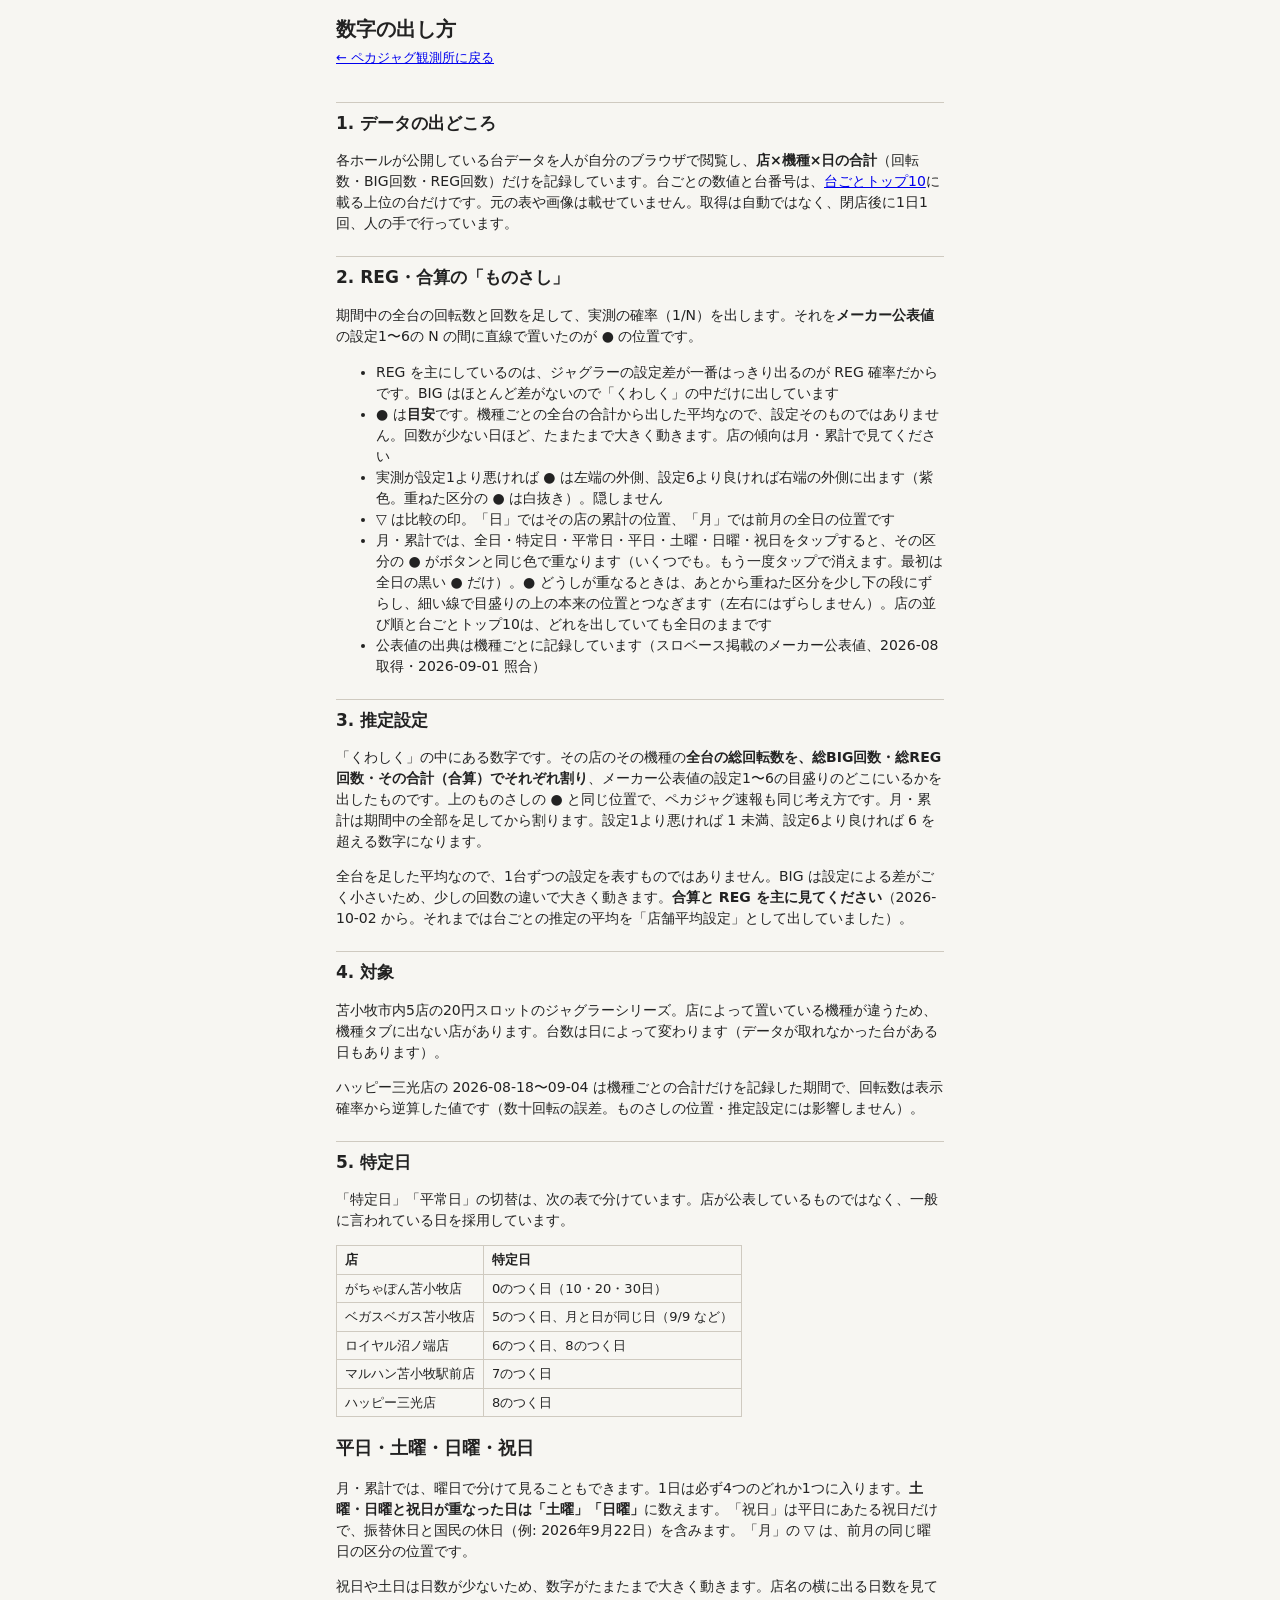
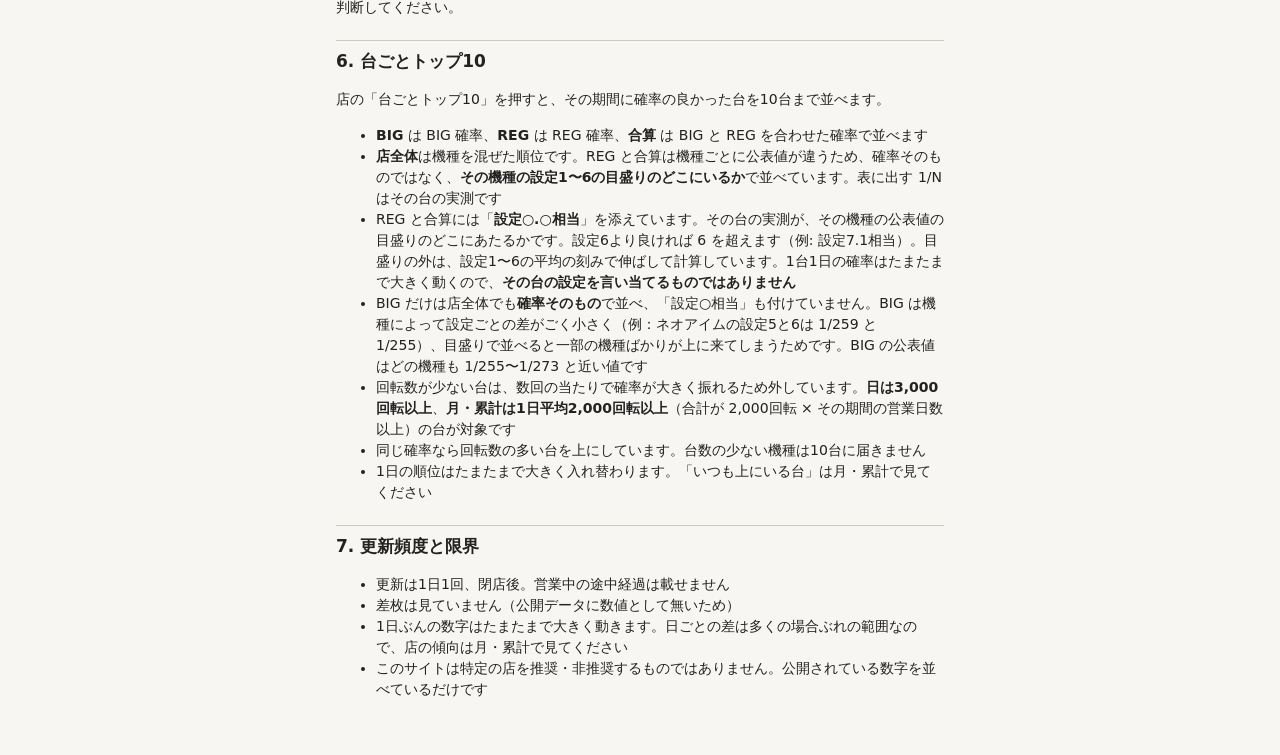
==== notes.html @ f9977263 "推定設定を全台合計の目盛りの位置に変更（店舗平均設定をやめた）・説明ページ更新 Co-Authored-By: Claude Opus 5.5 <noreply@anthropic.com>" ====
<!doctype html>
<html lang="ja">
<head>
<meta charset="utf-8">
<meta name="viewport" content="width=device-width, initial-scale=1">
<!-- ホーム画面・デスクトップに「アプリ」として置けるように（2026-09-27 アキラさんの要望）。
     アイコンを描き直したら ?v= も変える。同じURLだと iPhone が古い絵を使い続けた（2026-09-27） -->
<link rel="manifest" href="manifest.webmanifest?v=20260927peka">
<link rel="icon" href="icons/favicon.ico?v=20260927peka">
<link rel="apple-touch-icon" href="icons/apple-touch-icon.png?v=20260927peka">
<meta name="apple-mobile-web-app-capable" content="yes">
<meta name="apple-mobile-web-app-title" content="ペカジャグ">
<meta name="theme-color" content="#2b2b2b">
<title>数字の出し方 — ペカジャグ観測所</title>
<link rel="stylesheet" href="style.css?v=20260927d">
<style>
main h2{font-size:17px;margin:22px 0 6px;padding-top:8px;border-top:1px solid var(--line)}
main p,main li{font-size:14px}
main table{border-collapse:collapse;font-size:13px}
main td,main th{border:1px solid var(--line);padding:4px 8px;text-align:left}
</style>
</head>
<body>
<header class="top"><h1>数字の出し方</h1><p class="lead"><a href="index.html">← ペカジャグ観測所に戻る</a></p></header>
<main>
<h2 id="source">1. データの出どころ</h2>
<p>各ホールが公開している台データを人が自分のブラウザで閲覧し、<b>店×機種×日の合計</b>（回転数・BIG回数・REG回数）だけを記録しています。台ごとの数値と台番号は、<a href="#top10">台ごとトップ10</a>に載る上位の台だけです。元の表や画像は載せていません。取得は自動ではなく、閉店後に1日1回、人の手で行っています。</p>

<h2 id="scale">2. REG・合算の「ものさし」</h2>
<p>期間中の全台の回転数と回数を足して、実測の確率（1/N）を出します。それを<b>メーカー公表値</b>の設定1〜6の N の間に直線で置いたのが ● の位置です。</p>
<ul>
<li>REG を主にしているのは、ジャグラーの設定差が一番はっきり出るのが REG 確率だからです。BIG はほとんど差がないので「くわしく」の中だけに出しています</li>
<li>● は<b>目安</b>です。機種ごとの全台の合計から出した平均なので、設定そのものではありません。回数が少ない日ほど、たまたまで大きく動きます。店の傾向は月・累計で見てください</li>
<li>実測が設定1より悪ければ ● は左端の外側、設定6より良ければ右端の外側に出ます（紫色。重ねた区分の ● は白抜き）。隠しません</li>
<li>▽ は比較の印。「日」ではその店の累計の位置、「月」では前月の全日の位置です</li>
<li>月・累計では、全日・特定日・平常日・平日・土曜・日曜・祝日をタップすると、その区分の ● がボタンと同じ色で重なります（いくつでも。もう一度タップで消えます。最初は全日の黒い ● だけ）。● どうしが重なるときは、あとから重ねた区分を少し下の段にずらし、細い線で目盛りの上の本来の位置とつなぎます（左右にはずらしません）。店の並び順と台ごとトップ10は、どれを出していても全日のままです</li>
<li>公表値の出典は機種ごとに記録しています（スロベース掲載のメーカー公表値、2026-08 取得・2026-09-01 照合）</li>
</ul>

<h2 id="mean">3. 推定設定</h2>
<p>「くわしく」の中にある数字です。その店のその機種の<b>全台の総回転数を、総BIG回数・総REG回数・その合計（合算）でそれぞれ割り</b>、メーカー公表値の設定1〜6の目盛りのどこにいるかを出したものです。上のものさしの ● と同じ位置で、ペカジャグ速報も同じ考え方です。月・累計は期間中の全部を足してから割ります。設定1より悪ければ 1 未満、設定6より良ければ 6 を超える数字になります。</p>
<p>全台を足した平均なので、1台ずつの設定を表すものではありません。BIG は設定による差がごく小さいため、少しの回数の違いで大きく動きます。<b>合算と REG を主に見てください</b>（2026-10-02 から。それまでは台ごとの推定の平均を「店舗平均設定」として出していました）。</p>

<h2 id="target">4. 対象</h2>
<p>苫小牧市内5店の20円スロットのジャグラーシリーズ。店によって置いている機種が違うため、機種タブに出ない店があります。台数は日によって変わります（データが取れなかった台がある日もあります）。</p>
<p>ハッピー三光店の 2026-08-18〜09-04 は機種ごとの合計だけを記録した期間で、回転数は表示確率から逆算した値です（数十回転の誤差。ものさしの位置・推定設定には影響しません）。</p>

<h2 id="special">5. 特定日</h2>
<p>「特定日」「平常日」の切替は、次の表で分けています。店が公表しているものではなく、一般に言われている日を採用しています。</p>
<table>
<tr><th>店</th><th>特定日</th></tr>
<tr><td>がちゃぽん苫小牧店</td><td>0のつく日（10・20・30日）</td></tr>
<tr><td>ベガスベガス苫小牧店</td><td>5のつく日、月と日が同じ日（9/9 など）</td></tr>
<tr><td>ロイヤル沼ノ端店</td><td>6のつく日、8のつく日</td></tr>
<tr><td>マルハン苫小牧駅前店</td><td>7のつく日</td></tr>
<tr><td>ハッピー三光店</td><td>8のつく日</td></tr>
</table>

<h3 id="weekday">平日・土曜・日曜・祝日</h3>
<p>月・累計では、曜日で分けて見ることもできます。1日は必ず4つのどれか1つに入ります。<b>土曜・日曜と祝日が重なった日は「土曜」「日曜」</b>に数えます。「祝日」は平日にあたる祝日だけで、振替休日と国民の休日（例: 2026年9月22日）を含みます。「月」の ▽ は、前月の同じ曜日の区分の位置です。</p>
<p>祝日や土日は日数が少ないため、数字がたまたまで大きく動きます。店名の横に出る日数を見て判断してください。</p>

<h2 id="top10">6. 台ごとトップ10</h2>
<p>店の「台ごとトップ10」を押すと、その期間に確率の良かった台を10台まで並べます。</p>
<ul>
<li><b>BIG</b> は BIG 確率、<b>REG</b> は REG 確率、<b>合算</b> は BIG と REG を合わせた確率で並べます</li>
<li><b>店全体</b>は機種を混ぜた順位です。REG と合算は機種ごとに公表値が違うため、確率そのものではなく、<b>その機種の設定1〜6の目盛りのどこにいるか</b>で並べています。表に出す 1/N はその台の実測です</li>
<li>REG と合算には「<b>設定○.○相当</b>」を添えています。その台の実測が、その機種の公表値の目盛りのどこにあたるかです。設定6より良ければ 6 を超えます（例: 設定7.1相当）。目盛りの外は、設定1〜6の平均の刻みで伸ばして計算しています。1台1日の確率はたまたまで大きく動くので、<b>その台の設定を言い当てるものではありません</b></li>
<li>BIG だけは店全体でも<b>確率そのもの</b>で並べ、「設定○相当」も付けていません。BIG は機種によって設定ごとの差がごく小さく（例：ネオアイムの設定5と6は 1/259 と 1/255）、目盛りで並べると一部の機種ばかりが上に来てしまうためです。BIG の公表値はどの機種も 1/255〜1/273 と近い値です</li>
<li>回転数が少ない台は、数回の当たりで確率が大きく振れるため外しています。<b>日は3,000回転以上</b>、<b>月・累計は1日平均2,000回転以上</b>（合計が 2,000回転 × その期間の営業日数 以上）の台が対象です</li>
<li>同じ確率なら回転数の多い台を上にしています。台数の少ない機種は10台に届きません</li>
<li>1日の順位はたまたまで大きく入れ替わります。「いつも上にいる台」は月・累計で見てください</li>
</ul>

<h2 id="limits">7. 更新頻度と限界</h2>
<ul>
<li>更新は1日1回、閉店後。営業中の途中経過は載せません</li>
<li>差枚は見ていません（公開データに数値として無いため）</li>
<li>1日ぶんの数字はたまたまで大きく動きます。日ごとの差は多くの場合ぶれの範囲なので、店の傾向は月・累計で見てください</li>
<li>このサイトは特定の店を推奨・非推奨するものではありません。公開されている数字を並べているだけです</li>
</ul>
</main>
</body>
</html>
---- style.css ----
:root{--bg:#f7f6f2;--fg:#222;--sub:#666;--line:#cfcac0;--card:#fff;--on:#2b2b2b;--dot:#d3452b;--cmp:#555;--out:#8a2be2}
*{box-sizing:border-box}
[hidden]{display:none !important}
body{margin:0;background:var(--bg);color:var(--fg);font:15px/1.5 system-ui,-apple-system,"Segoe UI","Hiragino Sans","Noto Sans JP",sans-serif}
.top{max-width:640px;margin:0 auto;padding:14px 16px 4px}
h1{margin:0;font-size:20px}h1 small{font-size:13px;color:var(--sub);margin-left:6px}
.lead{margin:4px 0 0;font-size:13px;color:var(--sub)}
main{max-width:640px;margin:0 auto;padding:8px 16px 40px}
.seg{display:flex;gap:6px;margin:8px 0}
.seg button{flex:1;padding:8px 0;border:1px solid var(--line);background:var(--card);border-radius:8px;font-size:15px}
.seg.small button{padding:5px 0;font-size:13px}
.seg button.on{background:var(--on);color:#fff;border-color:var(--on)}
.datenav{display:flex;align-items:center;justify-content:space-between;margin:6px 0}
.datenav button{border:1px solid var(--line);background:var(--card);border-radius:8px;padding:6px 14px;font-size:15px}
.datenav button:disabled{opacity:.3}
#range{font-weight:600}
.tabs{display:flex;gap:6px;overflow-x:auto;padding:4px 0;-webkit-overflow-scrolling:touch}
.tabs button{white-space:nowrap;border:1px solid var(--line);background:var(--card);border-radius:999px;padding:5px 12px;font-size:13px}
.tabs button.on{background:var(--on);color:#fff;border-color:var(--on)}
.legend{font-size:12px;color:var(--sub);margin:6px 0}
.legend a,.q{display:inline-block;width:18px;height:18px;line-height:18px;text-align:center;border-radius:50%;background:var(--line);color:#333;text-decoration:none;font-size:12px}
.shop{background:var(--card);border:1px solid var(--line);border-radius:10px;padding:10px 12px;margin:8px 0}
.shop header{display:flex;align-items:baseline;gap:8px;margin-bottom:4px}
.shop header b{font-size:16px}.shop header span{font-size:12px;color:var(--sub)}
.shop header em{font-style:normal;font-size:12px;color:#b8860b}
.line{display:grid;grid-template-columns:34px 1fr 62px;align-items:center;gap:6px}
.lbl{font-size:12px;color:var(--sub)}.val{font-size:13px;text-align:right;font-variant-numeric:tabular-nums}
.scale{width:100%;height:30px;display:block}.scale.tall{height:44px}
.tether{stroke:var(--c);stroke-width:1.2}
.axis{stroke:#999;stroke-width:1}.tick{stroke:#bbb;stroke-width:1}.tl{font-size:8px;fill:#999;text-anchor:middle}
.dot{fill:var(--c-all)}.dot.out{fill:var(--out)}
.cmp{fill:var(--cmp)}.none{font-size:9px;fill:#aaa;text-anchor:middle}
details{margin-top:4px;font-size:12px;color:var(--sub)}summary{cursor:pointer}
details table{border-collapse:collapse;margin-top:4px}details td{padding:1px 8px 1px 0}
details .cnt{margin:2px 0 4px;font-variant-numeric:tabular-nums}
details .cnt th{font-weight:400;font-size:11px;text-align:right;padding:0 0 0 18px}
details .cnt td{text-align:right;padding:0 0 0 18px;color:var(--fg)}
details .cnt th:first-child,details .cnt td:first-child{padding-left:0}
.sticky{position:fixed;top:0;left:0;right:0;z-index:10;display:block;width:100%;margin:0;border:0;border-bottom:1px solid var(--line);
  background:rgba(247,246,242,.93);-webkit-backdrop-filter:blur(6px);backdrop-filter:blur(6px);
  padding:6px 16px;padding-top:calc(6px + env(safe-area-inset-top));font:inherit;font-size:12px;color:var(--fg);text-align:left;cursor:pointer}
.sticky>span{display:block;max-width:608px;margin:0 auto;white-space:nowrap;overflow:hidden;text-overflow:ellipsis}
.sticky i{font-style:normal;color:var(--line);margin:0 4px}
.sticky [class^="c-"]{color:var(--c);font-weight:600}
.shop.absent{opacity:.55;padding:8px 12px}
.shop.absent header{margin:0}.shop.absent p{margin:2px 0 0;font-size:12px;color:var(--sub)}
.top10 summary{font-weight:600;color:var(--fg)}
.top10 .seg{margin:6px 0}
.pills{display:flex;flex-wrap:wrap;gap:6px;margin:6px 0}
.pills button{border:1px solid var(--line);background:var(--card);border-radius:999px;padding:4px 10px;font-size:12px;color:var(--fg)}
.pills button.on{background:var(--on);color:#fff;border-color:var(--on)}
.toptable{width:100%;border-collapse:collapse;font-size:13px;color:var(--fg);font-variant-numeric:tabular-nums}
.toptable tr{border-bottom:1px solid #eee}
.toptable td{padding:4px 4px 4px 0;white-space:nowrap}
.toptable .rk{color:var(--sub);width:34px}
.toptable .no{font-weight:600}.toptable .no small{display:block;font-weight:400;font-size:10px;color:var(--sub)}
.toptable .rt,.toptable .gm{text-align:right}
.toptable .rt small{display:block;font-size:10px;color:var(--dot)}
.toptable .br{text-align:right;font-size:11px;color:var(--sub)}
.cond{font-size:11px;color:var(--sub);margin:6px 0 0}
/* 区分の色。ボタンの文字・重ねる ● ・下の数字で同じ色を使う。紫は目盛りの外なので使わない */
:root{--c-all:#222;--c-special:#d3452b;--c-normal:#1f6fd6;--c-weekday:#8a6a2f;--c-sat:#0f9fb0;--c-sun:#e8890c;--c-holiday:#e0569b}
.c-all{--c:var(--c-all)}.c-special,#split [data-v=special]{--c:var(--c-special)}.c-normal,#split [data-v=normal]{--c:var(--c-normal)}
.c-weekday,#split [data-v=weekday]{--c:var(--c-weekday)}.c-sat,#split [data-v=sat]{--c:var(--c-sat)}
.c-sun,#split [data-v=sun]{--c:var(--c-sun)}.c-holiday,#split [data-v=holiday]{--c:var(--c-holiday)}
#split [data-v=all]{--c:var(--c-all)}
#split button{color:var(--c);font-weight:600}
#split button.on{background:var(--c);border-color:var(--c);color:#fff}
.legend .c-all{color:var(--c-all);font-weight:600}
.hint{font-size:11px;color:var(--sub);margin:0 0 4px}
.ov{fill:var(--c);stroke:#fff;stroke-width:1.5}.ov.out{fill:#fff;stroke:var(--c);stroke-width:2}
.dot{stroke:#fff;stroke-width:1.5}
.ovl{border-collapse:collapse;font-size:12px;margin:2px 0 0 40px;font-variant-numeric:tabular-nums;color:var(--fg)}
.ovl td{padding:0 10px 0 0;white-space:nowrap}.ovl .k{color:var(--c);font-weight:600}
.foot{font-size:12px;color:var(--sub);margin-top:16px}
.empty{color:var(--sub);text-align:center;padding:24px 0}
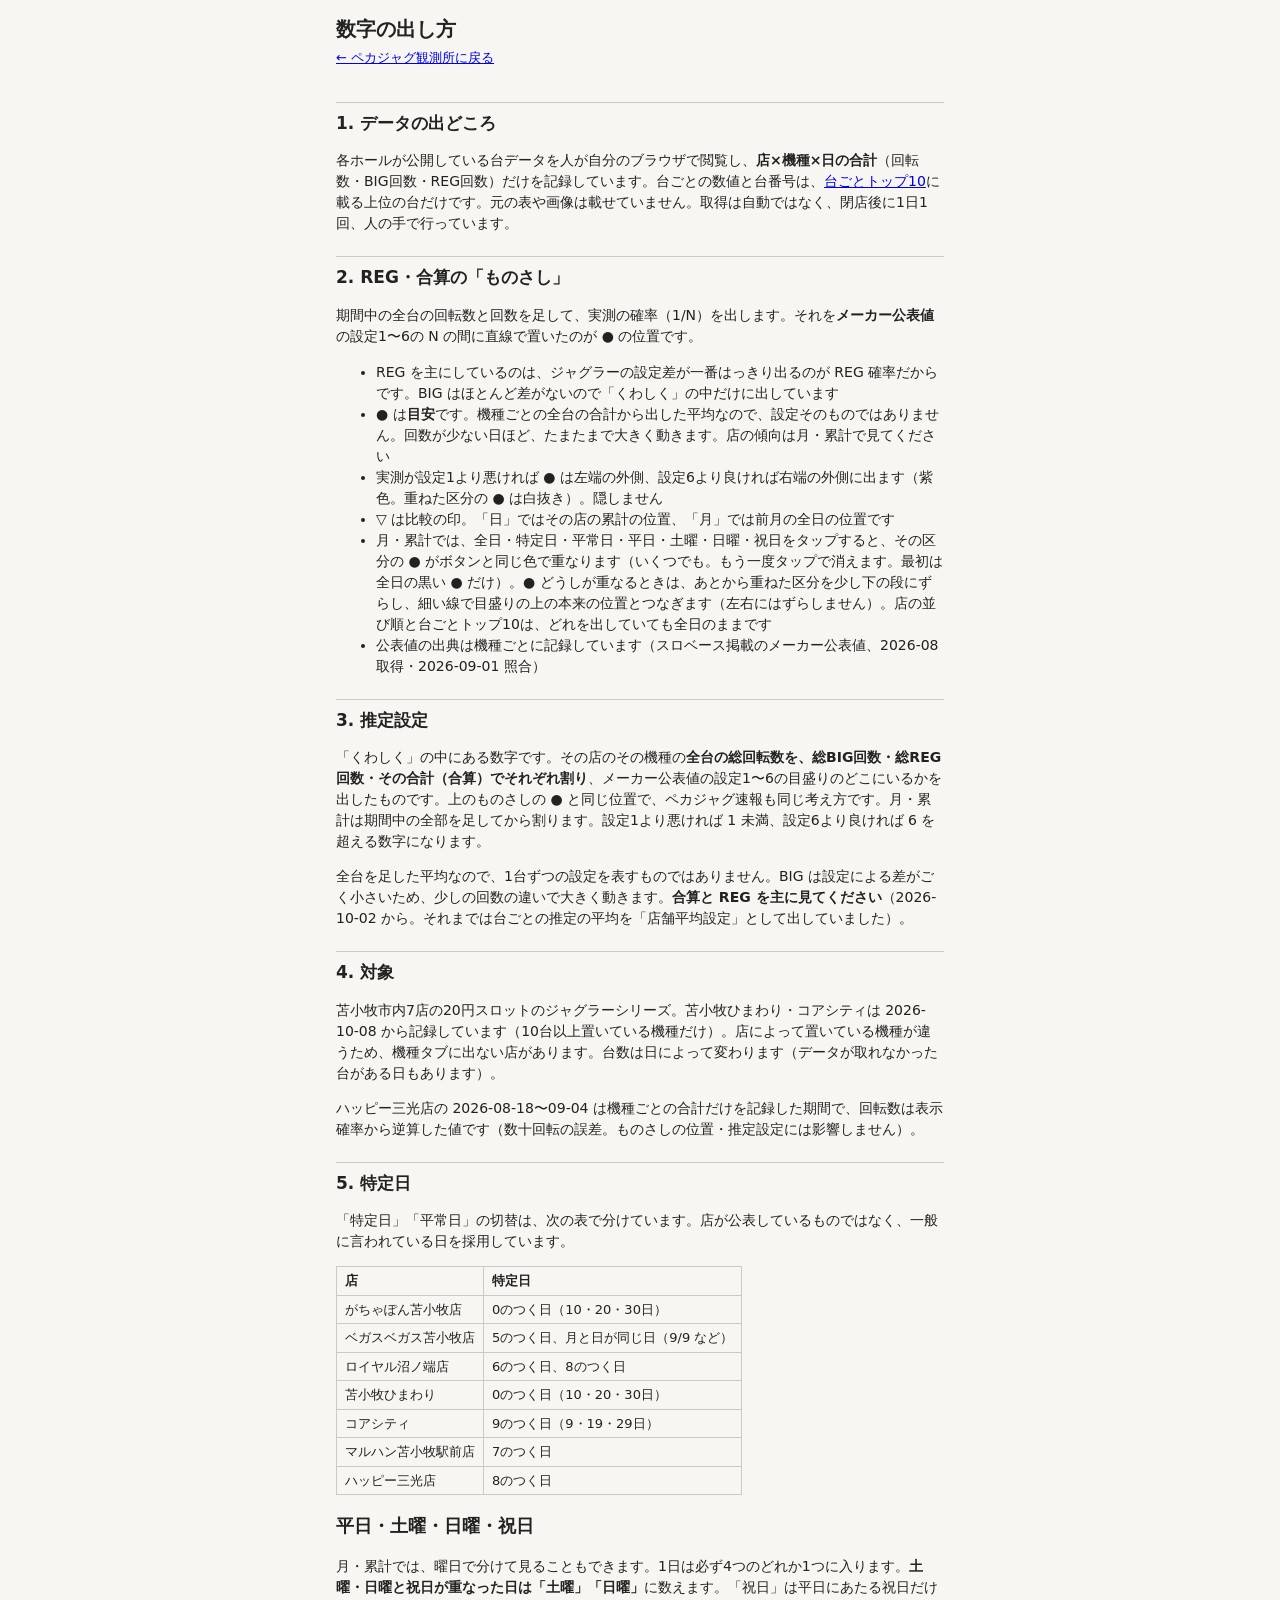
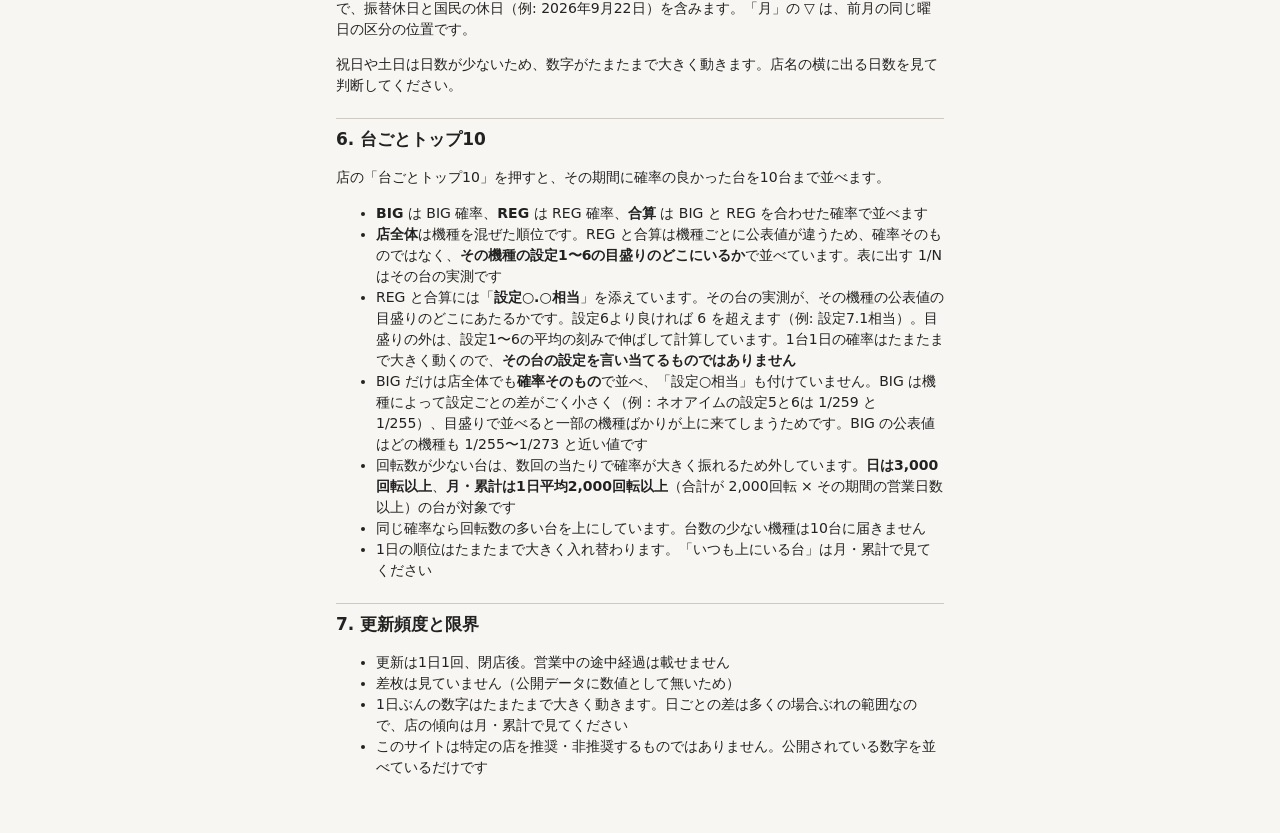
==== commit 53a3e3df: "データ更新 2026-10-09 06:43" ====
--- a/notes.html
+++ b/notes.html
@@ -42,7 +42,7 @@
 <p>全台を足した平均なので、1台ずつの設定を表すものではありません。BIG は設定による差がごく小さいため、少しの回数の違いで大きく動きます。<b>合算と REG を主に見てください</b>（2026-10-02 から。それまでは台ごとの推定の平均を「店舗平均設定」として出していました）。</p>
 
 <h2 id="target">4. 対象</h2>
-<p>苫小牧市内5店の20円スロットのジャグラーシリーズ。店によって置いている機種が違うため、機種タブに出ない店があります。台数は日によって変わります（データが取れなかった台がある日もあります）。</p>
+<p>苫小牧市内7店の20円スロットのジャグラーシリーズ。苫小牧ひまわり・コアシティは 2026-10-08 から記録しています（10台以上置いている機種だけ）。店によって置いている機種が違うため、機種タブに出ない店があります。台数は日によって変わります（データが取れなかった台がある日もあります）。</p>
 <p>ハッピー三光店の 2026-08-18〜09-04 は機種ごとの合計だけを記録した期間で、回転数は表示確率から逆算した値です（数十回転の誤差。ものさしの位置・推定設定には影響しません）。</p>
 
 <h2 id="special">5. 特定日</h2>
@@ -52,6 +52,8 @@
 <tr><td>がちゃぽん苫小牧店</td><td>0のつく日（10・20・30日）</td></tr>
 <tr><td>ベガスベガス苫小牧店</td><td>5のつく日、月と日が同じ日（9/9 など）</td></tr>
 <tr><td>ロイヤル沼ノ端店</td><td>6のつく日、8のつく日</td></tr>
+<tr><td>苫小牧ひまわり</td><td>0のつく日（10・20・30日）</td></tr>
+<tr><td>コアシティ</td><td>9のつく日（9・19・29日）</td></tr>
 <tr><td>マルハン苫小牧駅前店</td><td>7のつく日</td></tr>
 <tr><td>ハッピー三光店</td><td>8のつく日</td></tr>
 </table>
--- a/style.css
+++ b/style.css
@@ -74,3 +74,17 @@
 .ovl td{padding:0 10px 0 0;white-space:nowrap}.ovl .k{color:var(--c);font-weight:600}
 .foot{font-size:12px;color:var(--sub);margin-top:16px}
 .empty{color:var(--sub);text-align:center;padding:24px 0}
+/* 店×機種の一覧（2026-10-08） */
+.grid{width:100%;border-collapse:collapse;table-layout:fixed;background:var(--card);font-variant-numeric:tabular-nums;margin-top:4px}
+.grid th,.grid td{border:1px solid var(--line);text-align:center;padding:7px 1px;font-size:13px}
+.grid th{font-weight:400;font-size:10px;line-height:1.25;color:var(--sub);word-break:break-all}
+.grid th.sh{width:68px;text-align:left;padding-left:5px;font-size:12px;color:var(--fg);font-weight:600}
+.grid th.sh em{font-style:normal;color:#b8860b;margin-left:2px}
+.grid td.cell{cursor:pointer;font-weight:600}
+.grid td.nodata{color:#aaa;font-weight:400}
+.grid td.na{color:#ccc;background:#faf9f6}
+.grid td.pick{outline:3px solid var(--on);outline-offset:-3px}
+.grid tr.absent th{opacity:.5}
+.gridnote{font-size:11px;color:var(--sub);margin:6px 0}
+.pickhead{margin:12px 0 -4px;font-size:13px;font-weight:600}
+.allshops{display:block;width:100%;margin:4px 0 8px;padding:8px;border:1px solid var(--line);background:var(--card);border-radius:8px;font-size:13px;color:var(--fg)}
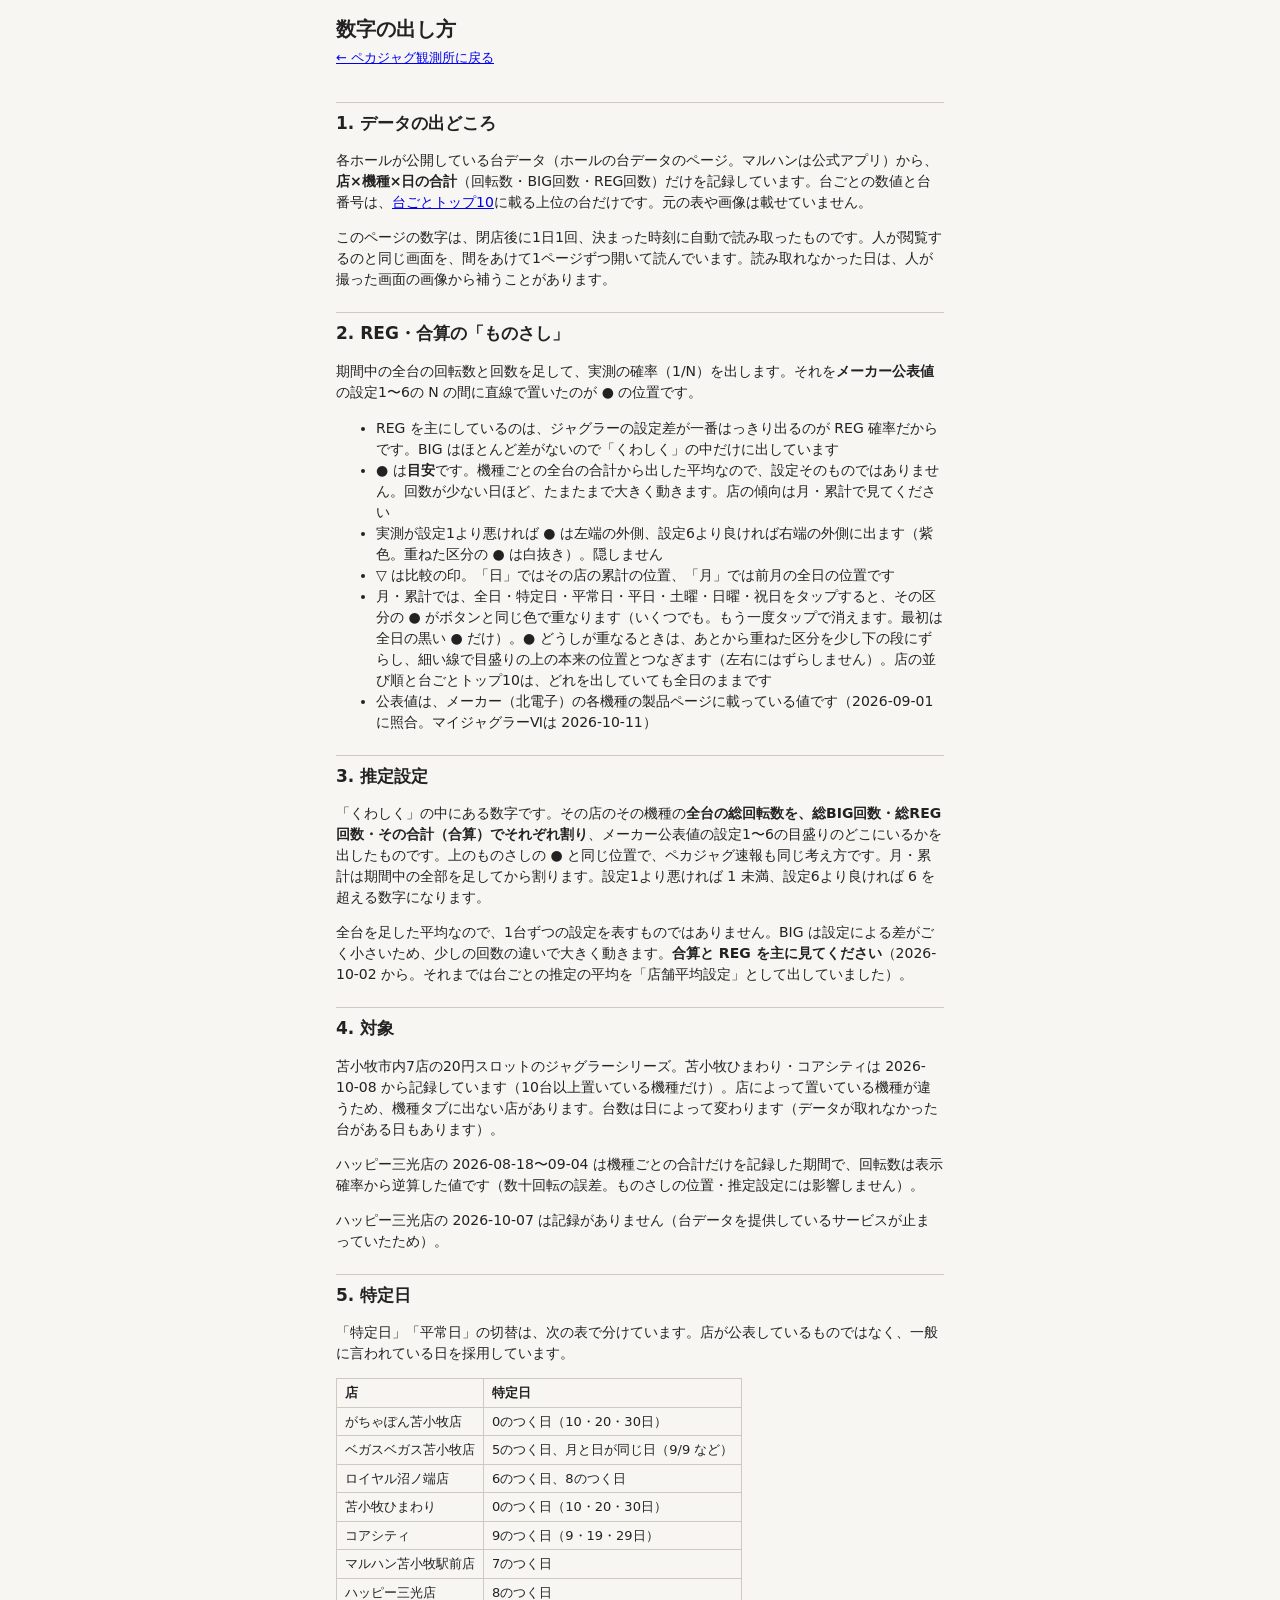
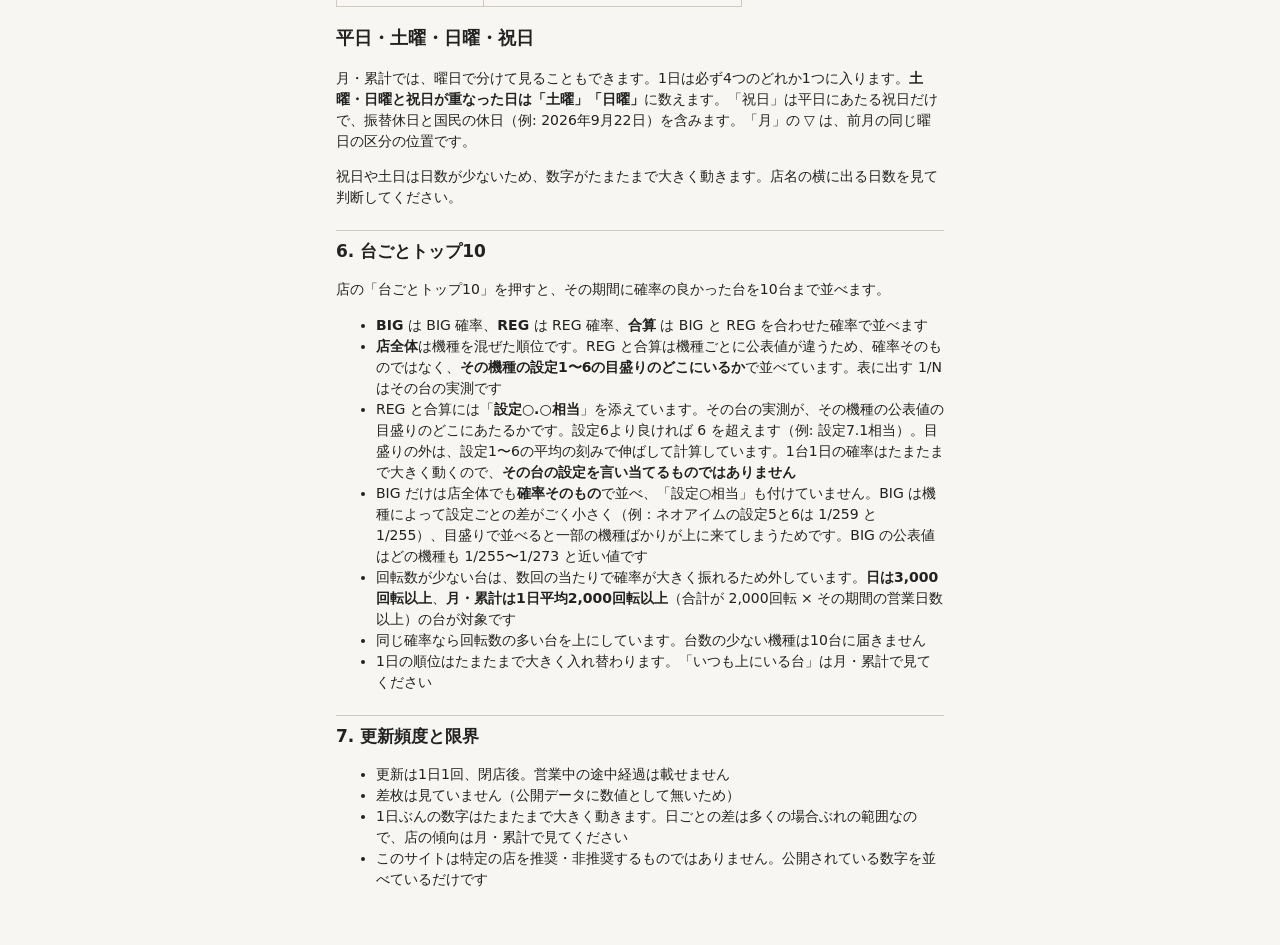
==== commit fbdcb72c: "注記の文面を今の実態に合わせる - データの取り方: 「人の手で」をやめ、閉店後に1日1回自動で読み取っていること・画像で補うことがあることを書く - 公表値の出典: スロベース → 北電子の製品ペー" ====
--- a/notes.html
+++ b/notes.html
@@ -2,6 +2,10 @@
 <html lang="ja">
 <head>
 <meta charset="utf-8">
+<!-- CSP: このサイト自身のファイル以外は読み込ませず、ページに直接書いたスクリプト・見た目の指定も動かさない。
+     知らない人にも公開するので、万一どこかに穴があっても見る人の端末で外の命令が動かないように（2026-10-11 アキラさん）。
+     ほかの <meta>・<link> より前に置く（後ろに置くと、それより前に読んだものには効かない）。index.html と同じ内容にそろえる -->
+<meta http-equiv="Content-Security-Policy" content="default-src 'none'; script-src 'self'; style-src 'self'; img-src 'self'; connect-src 'self'; manifest-src 'self'; base-uri 'none'; form-action 'none'">
 <meta name="viewport" content="width=device-width, initial-scale=1">
 <!-- ホーム画面・デスクトップに「アプリ」として置けるように（2026-09-27 アキラさんの要望）。
      アイコンを描き直したら ?v= も変える。同じURLだと iPhone が古い絵を使い続けた（2026-09-27） -->
@@ -12,19 +16,14 @@
 <meta name="apple-mobile-web-app-title" content="ペカジャグ">
 <meta name="theme-color" content="#2b2b2b">
 <title>数字の出し方 — ペカジャグ観測所</title>
-<link rel="stylesheet" href="style.css?v=20260927d">
-<style>
-main h2{font-size:17px;margin:22px 0 6px;padding-top:8px;border-top:1px solid var(--line)}
-main p,main li{font-size:14px}
-main table{border-collapse:collapse;font-size:13px}
-main td,main th{border:1px solid var(--line);padding:4px 8px;text-align:left}
-</style>
+<link rel="stylesheet" href="style.css?v=20261011a">
 </head>
 <body>
 <header class="top"><h1>数字の出し方</h1><p class="lead"><a href="index.html">← ペカジャグ観測所に戻る</a></p></header>
-<main>
+<main class="notes">
 <h2 id="source">1. データの出どころ</h2>
-<p>各ホールが公開している台データを人が自分のブラウザで閲覧し、<b>店×機種×日の合計</b>（回転数・BIG回数・REG回数）だけを記録しています。台ごとの数値と台番号は、<a href="#top10">台ごとトップ10</a>に載る上位の台だけです。元の表や画像は載せていません。取得は自動ではなく、閉店後に1日1回、人の手で行っています。</p>
+<p>各ホールが公開している台データ（ホールの台データのページ。マルハンは公式アプリ）から、<b>店×機種×日の合計</b>（回転数・BIG回数・REG回数）だけを記録しています。台ごとの数値と台番号は、<a href="#top10">台ごとトップ10</a>に載る上位の台だけです。元の表や画像は載せていません。</p>
+<p>このページの数字は、閉店後に1日1回、決まった時刻に自動で読み取ったものです。人が閲覧するのと同じ画面を、間をあけて1ページずつ開いて読んでいます。読み取れなかった日は、人が撮った画面の画像から補うことがあります。</p>
 
 <h2 id="scale">2. REG・合算の「ものさし」</h2>
 <p>期間中の全台の回転数と回数を足して、実測の確率（1/N）を出します。それを<b>メーカー公表値</b>の設定1〜6の N の間に直線で置いたのが ● の位置です。</p>
@@ -34,7 +33,7 @@
 <li>実測が設定1より悪ければ ● は左端の外側、設定6より良ければ右端の外側に出ます（紫色。重ねた区分の ● は白抜き）。隠しません</li>
 <li>▽ は比較の印。「日」ではその店の累計の位置、「月」では前月の全日の位置です</li>
 <li>月・累計では、全日・特定日・平常日・平日・土曜・日曜・祝日をタップすると、その区分の ● がボタンと同じ色で重なります（いくつでも。もう一度タップで消えます。最初は全日の黒い ● だけ）。● どうしが重なるときは、あとから重ねた区分を少し下の段にずらし、細い線で目盛りの上の本来の位置とつなぎます（左右にはずらしません）。店の並び順と台ごとトップ10は、どれを出していても全日のままです</li>
-<li>公表値の出典は機種ごとに記録しています（スロベース掲載のメーカー公表値、2026-08 取得・2026-09-01 照合）</li>
+<li>公表値は、メーカー（北電子）の各機種の製品ページに載っている値です（2026-09-01 に照合。マイジャグラーⅥは 2026-10-11）</li>
 </ul>
 
 <h2 id="mean">3. 推定設定</h2>
@@ -44,6 +43,7 @@
 <h2 id="target">4. 対象</h2>
 <p>苫小牧市内7店の20円スロットのジャグラーシリーズ。苫小牧ひまわり・コアシティは 2026-10-08 から記録しています（10台以上置いている機種だけ）。店によって置いている機種が違うため、機種タブに出ない店があります。台数は日によって変わります（データが取れなかった台がある日もあります）。</p>
 <p>ハッピー三光店の 2026-08-18〜09-04 は機種ごとの合計だけを記録した期間で、回転数は表示確率から逆算した値です（数十回転の誤差。ものさしの位置・推定設定には影響しません）。</p>
+<p>ハッピー三光店の 2026-10-07 は記録がありません（台データを提供しているサービスが止まっていたため）。</p>
 
 <h2 id="special">5. 特定日</h2>
 <p>「特定日」「平常日」の切替は、次の表で分けています。店が公表しているものではなく、一般に言われている日を採用しています。</p>
--- a/style.css
+++ b/style.css
@@ -88,3 +88,9 @@
 .gridnote{font-size:11px;color:var(--sub);margin:6px 0}
 .pickhead{margin:12px 0 -4px;font-size:13px;font-weight:600}
 .allshops{display:block;width:100%;margin:4px 0 8px;padding:8px;border:1px solid var(--line);background:var(--card);border-radius:8px;font-size:13px;color:var(--fg)}
+/* 注記ページだけの見た目。ページの中の <style> は CSP で止めるのでここに置く（2026-10-11）。
+   :where で包むのは、元の「main h2」などと同じ強さのままにして、ほかの指定との勝ち負けを変えないため */
+main:where(.notes) h2{font-size:17px;margin:22px 0 6px;padding-top:8px;border-top:1px solid var(--line)}
+main:where(.notes) p,main:where(.notes) li{font-size:14px}
+main:where(.notes) table{border-collapse:collapse;font-size:13px}
+main:where(.notes) td,main:where(.notes) th{border:1px solid var(--line);padding:4px 8px;text-align:left}
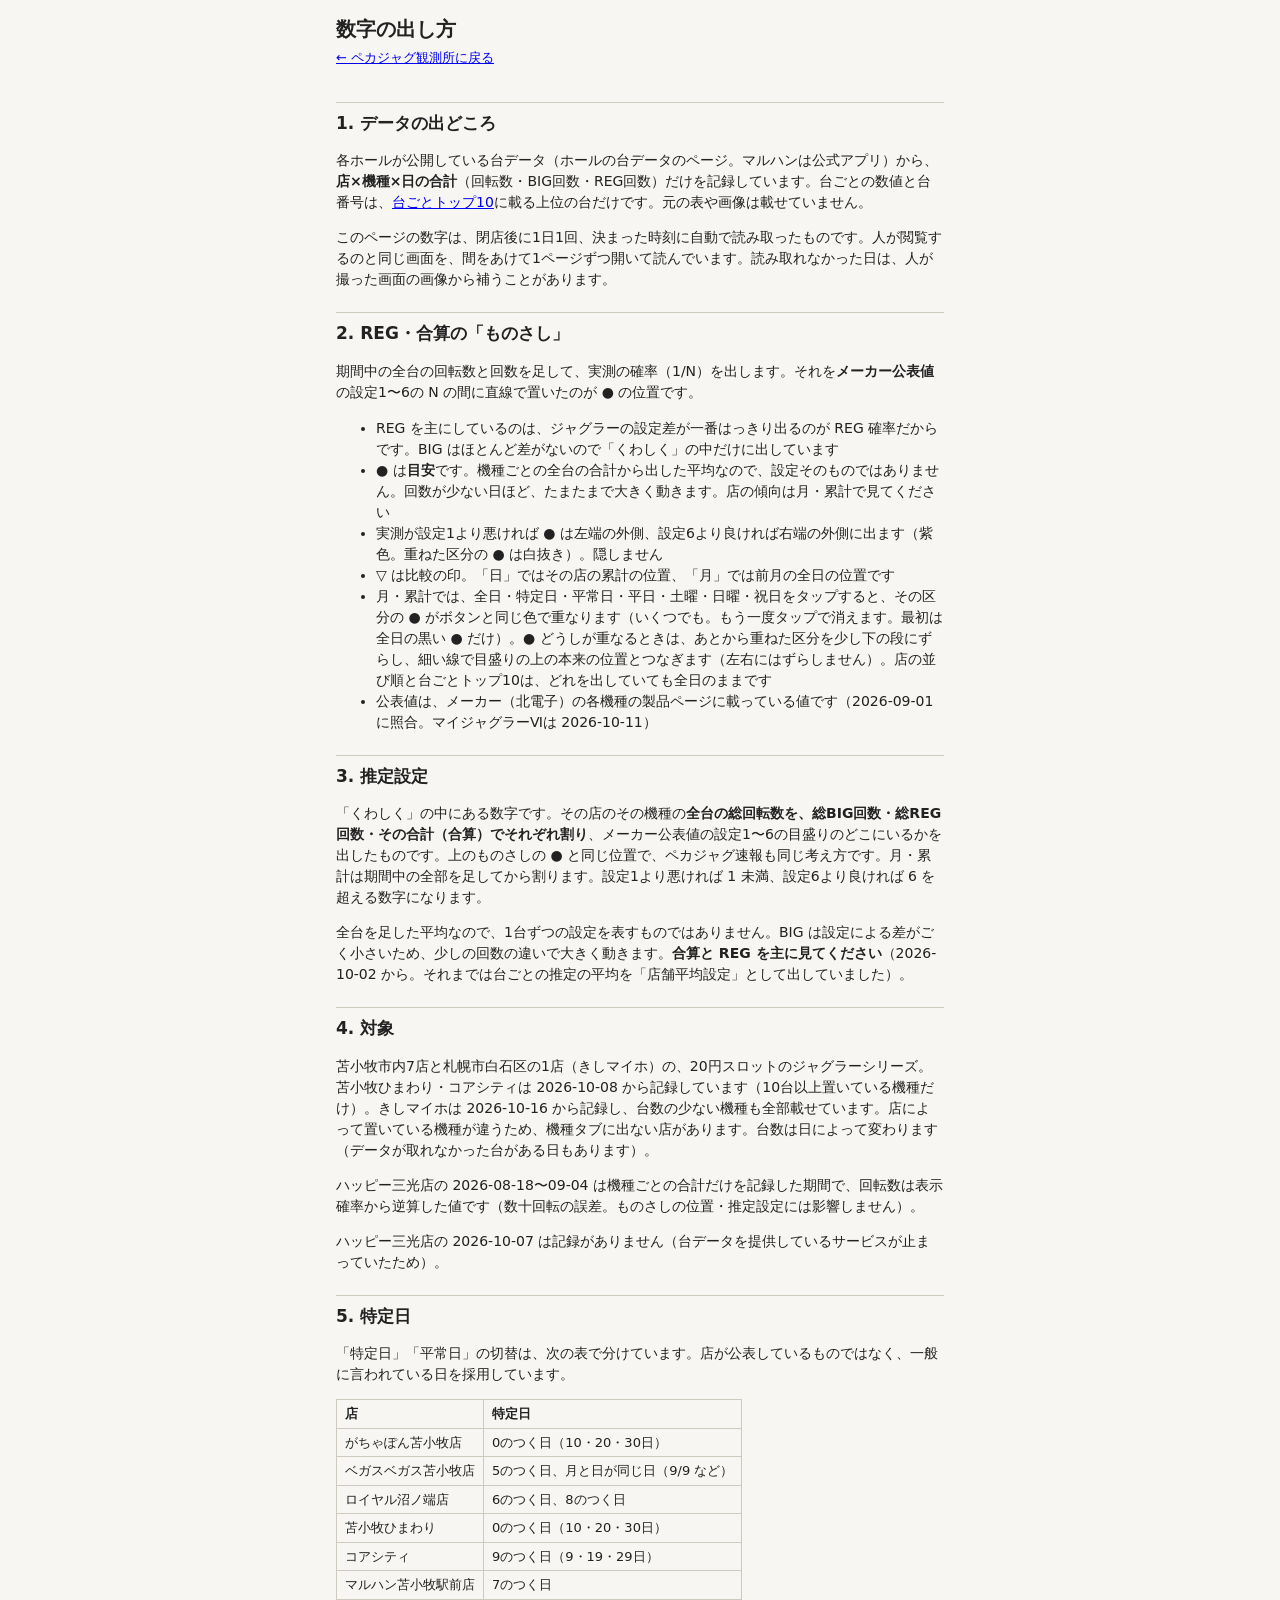
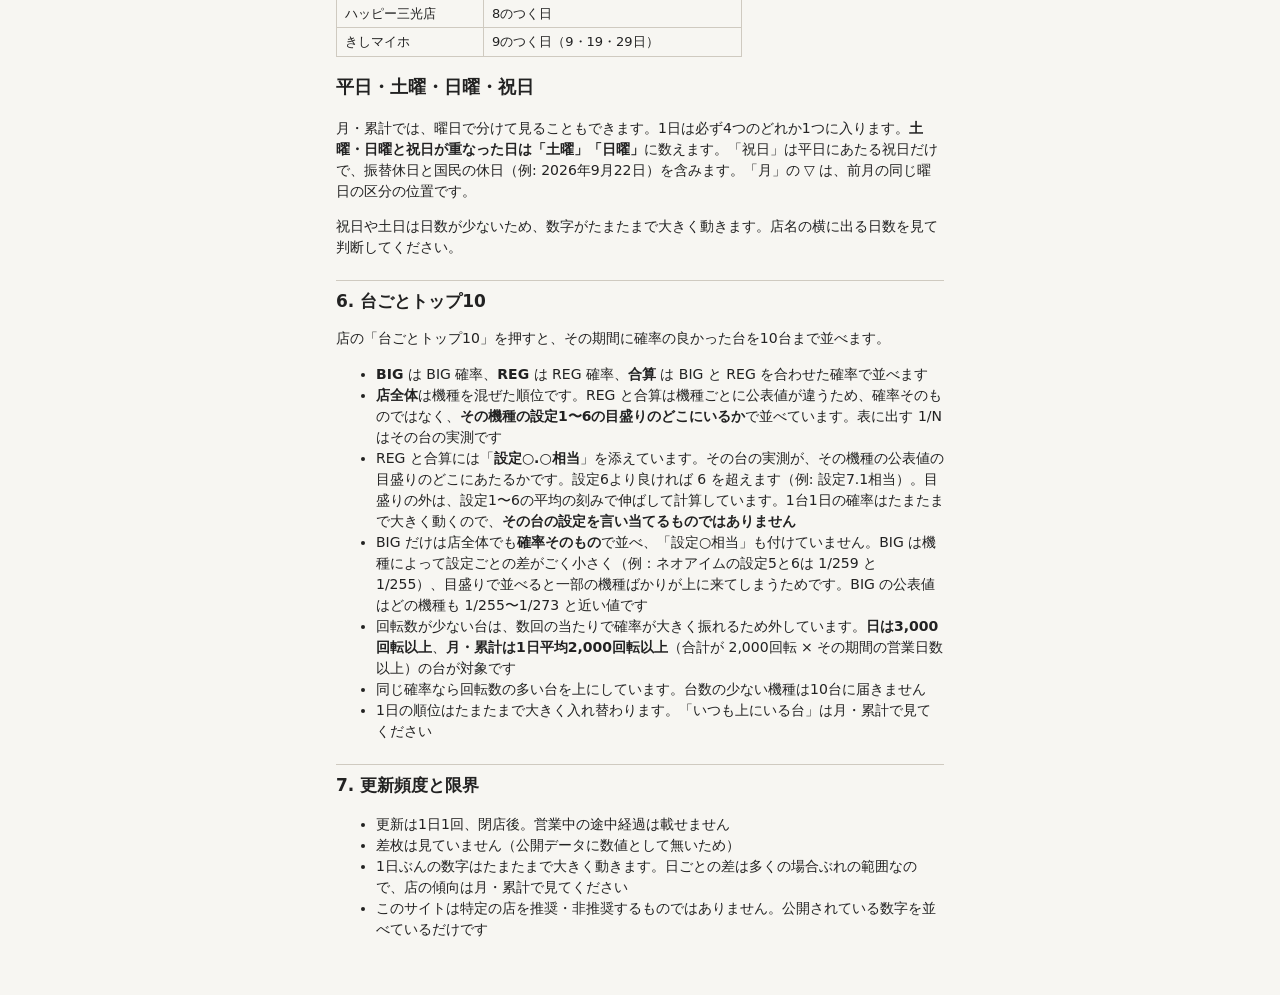
==== commit a507a1a0: "データ更新 2026-10-16 08:10" ====
--- a/notes.html
+++ b/notes.html
@@ -16,7 +16,7 @@
 <meta name="apple-mobile-web-app-title" content="ペカジャグ">
 <meta name="theme-color" content="#2b2b2b">
 <title>数字の出し方 — ペカジャグ観測所</title>
-<link rel="stylesheet" href="style.css?v=20261011a">
+<link rel="stylesheet" href="style.css?v=20261015a">
 </head>
 <body>
 <header class="top"><h1>数字の出し方</h1><p class="lead"><a href="index.html">← ペカジャグ観測所に戻る</a></p></header>
@@ -41,7 +41,7 @@
 <p>全台を足した平均なので、1台ずつの設定を表すものではありません。BIG は設定による差がごく小さいため、少しの回数の違いで大きく動きます。<b>合算と REG を主に見てください</b>（2026-10-02 から。それまでは台ごとの推定の平均を「店舗平均設定」として出していました）。</p>
 
 <h2 id="target">4. 対象</h2>
-<p>苫小牧市内7店の20円スロットのジャグラーシリーズ。苫小牧ひまわり・コアシティは 2026-10-08 から記録しています（10台以上置いている機種だけ）。店によって置いている機種が違うため、機種タブに出ない店があります。台数は日によって変わります（データが取れなかった台がある日もあります）。</p>
+<p>苫小牧市内7店と札幌市白石区の1店（きしマイホ）の、20円スロットのジャグラーシリーズ。苫小牧ひまわり・コアシティは 2026-10-08 から記録しています（10台以上置いている機種だけ）。きしマイホは 2026-10-16 から記録し、台数の少ない機種も全部載せています。店によって置いている機種が違うため、機種タブに出ない店があります。台数は日によって変わります（データが取れなかった台がある日もあります）。</p>
 <p>ハッピー三光店の 2026-08-18〜09-04 は機種ごとの合計だけを記録した期間で、回転数は表示確率から逆算した値です（数十回転の誤差。ものさしの位置・推定設定には影響しません）。</p>
 <p>ハッピー三光店の 2026-10-07 は記録がありません（台データを提供しているサービスが止まっていたため）。</p>
 
@@ -56,6 +56,7 @@
 <tr><td>コアシティ</td><td>9のつく日（9・19・29日）</td></tr>
 <tr><td>マルハン苫小牧駅前店</td><td>7のつく日</td></tr>
 <tr><td>ハッピー三光店</td><td>8のつく日</td></tr>
+<tr><td>きしマイホ</td><td>9のつく日（9・19・29日）</td></tr>
 </table>
 
 <h3 id="weekday">平日・土曜・日曜・祝日</h3>
--- a/style.css
+++ b/style.css
@@ -94,3 +94,21 @@
 main:where(.notes) p,main:where(.notes) li{font-size:14px}
 main:where(.notes) table{border-collapse:collapse;font-size:13px}
 main:where(.notes) td,main:where(.notes) th{border:1px solid var(--line);padding:4px 8px;text-align:left}
+/* 期待収支への入口（2026-10-14 アキラさん「わかりづらい」）。押せる物だと一目で分かるよう、横いっぱいのカードにする */
+.simlink{display:flex;align-items:center;gap:12px;margin:10px 0 2px;padding:12px 14px;border-radius:12px;background:var(--on);color:#fff;text-decoration:none;box-shadow:0 2px 6px rgba(0,0,0,.15)}
+.simlink:active{transform:translateY(1px);box-shadow:0 1px 3px rgba(0,0,0,.15)}
+.simlink-ic{flex:none;width:36px;height:36px;border-radius:50%;background:#e8b54a;color:#2b2b2b;font-weight:700;font-size:19px;line-height:36px;text-align:center}
+.simlink-tx{flex:1;min-width:0;display:flex;flex-direction:column}
+.simlink-tx b{font-size:16px}
+.simlink-tx small{font-size:12px;opacity:.8}
+.simlink-go{flex:none;font-size:26px;line-height:1;opacity:.7}
+/* AIで分析する（ai.html）。説明書は長いので枠の中で折り返し、スマホでも横にはみ出さないように */
+.dl{display:inline-block;padding:10px 14px;border-radius:10px;background:var(--on);color:#fff;text-decoration:none;font-weight:700}
+.copy{padding:8px 12px;border-radius:8px;border:1px solid var(--on);background:var(--card);color:var(--fg);font-size:14px}
+.guide{white-space:pre-wrap;word-break:break-word;max-height:320px;overflow:auto;padding:10px;border:1px solid var(--line);border-radius:8px;background:var(--card);font-size:12px;line-height:1.5}
+.asks li{cursor:pointer;margin:6px 0;padding:8px 10px;border:1px solid var(--line);border-radius:8px;background:var(--card);list-style:none}
+.asks{padding-left:0}
+.asks li.copied{border-color:var(--on);background:#efe9d8}
+.sub{font-size:12px;color:var(--sub)}
+.simlink.ailink{margin-top:8px;background:#3b5b8c}
+.simlink.ailink .simlink-ic{background:#cfe0ff;font-size:15px}
